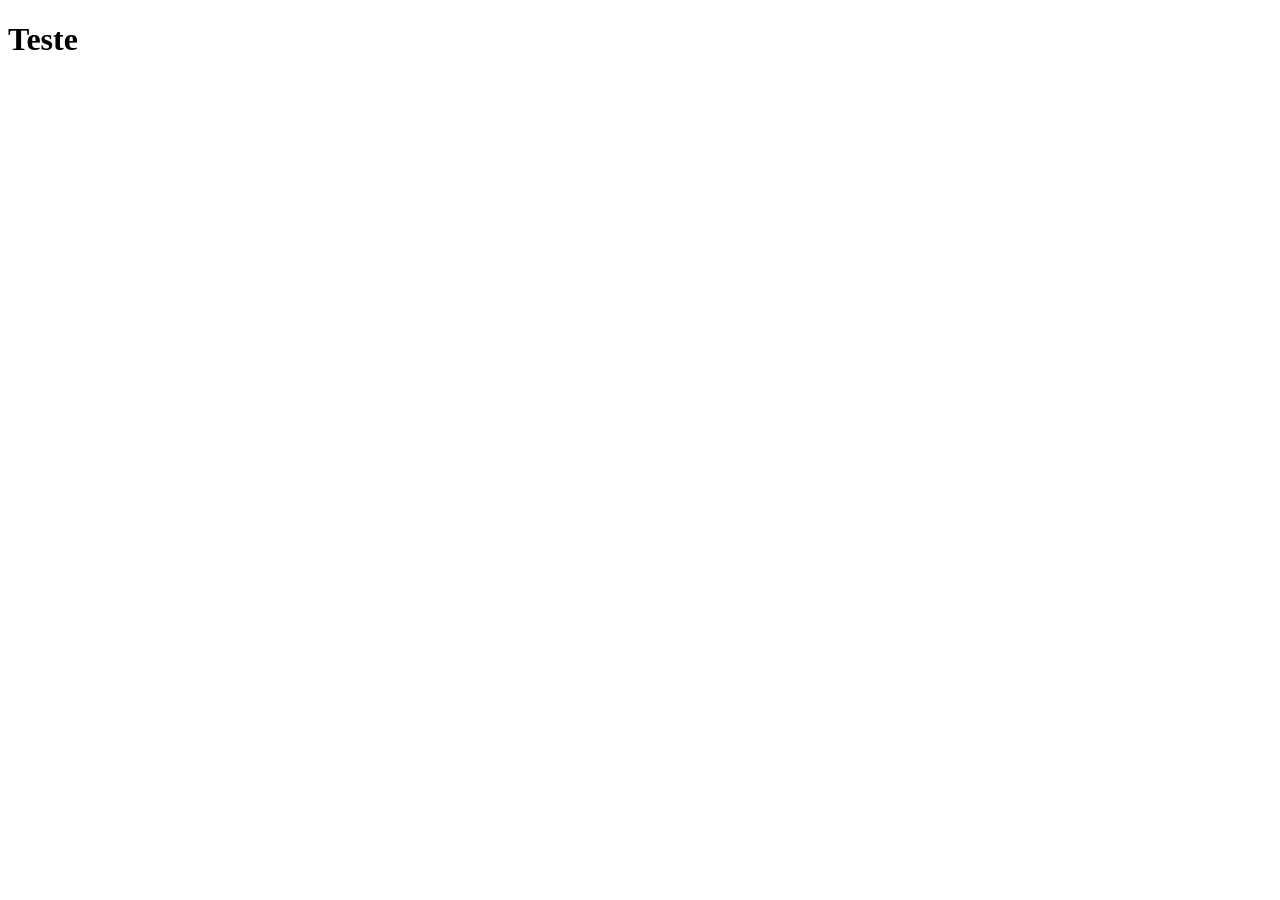
==== index.html @ 72ea25c1 "Upload HTML" ====
<!DOCTYPE html>
<html lang="pt-br">
<head>
    <meta charset="UTF-8">
    <meta name="viewport" content="width=device-width, initial-scale=1.0">
    <link rel="stylesheet" href="style.css">
    <title>Sujeitogram - Sua rede social</title>
</head>
<body>
    <h1>Teste</h1>
</body>
</html>
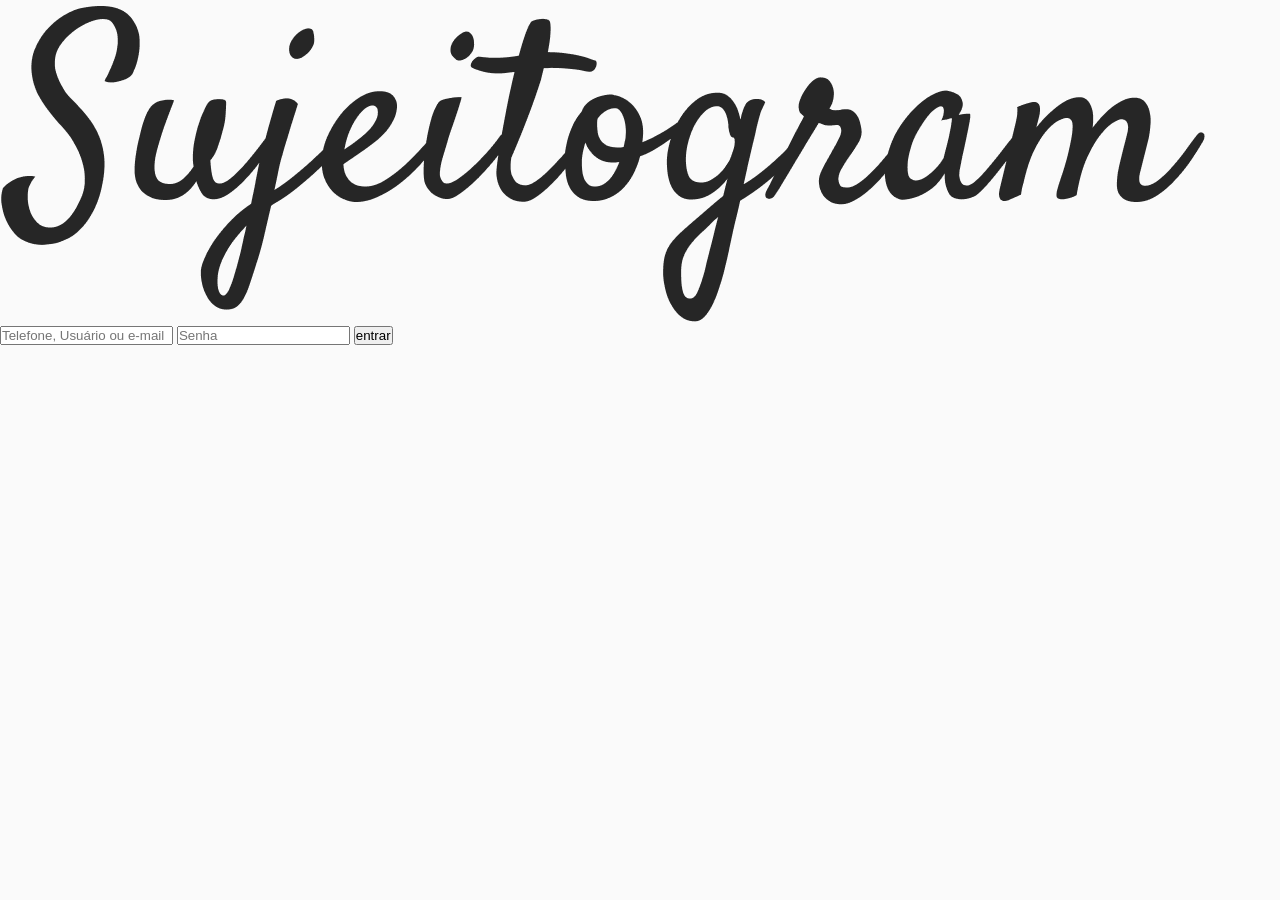
==== commit b7d7884a: "Updatei index.html" ====
--- a/index.html
+++ b/index.html
@@ -7,6 +7,30 @@
     <title>Sujeitogram - Sua rede social</title>
 </head>
 <body>
-    <h1>Teste</h1>
+    
+    <div id="wrapper">
+        <div id="container">
+            <div class="column left">
+                <div class="main">
+
+                </div>
+
+            </div>
+            <div class="column right">
+                <div class="login-panel">
+                    <div class="logo">
+                        <img class="logo-img" src="./assets/logo.png" alt="Logo - Sujeitogram"/>
+                    </div>
+                    <form>
+                        <input type="text" placeholder="Telefone, Usuário ou e-mail" name="username"/>
+                        <input type="password" placeholder="Senha" name="password"/>
+
+                        <input type="submit" value="entrar"/>
+                    </form>
+                </div>
+
+            </div>
+        </div>
+    </div>
 </body>
 </html>
--- a/style.css
+++ b/style.css
@@ -0,0 +1,19 @@
+*{
+    box-sizing: border-box;
+    margin: 0;
+    padding: 0;
+}
+
+a{
+    color: #3c96ed;
+    text-decoration: none;
+}
+
+body{
+    background-color: #fafafa;
+    height: 100%;
+    width: 100%;
+    font-family: Arial, Helvetica, sans-serif;
+    font-size: 14px;
+    line-height: 18px;
+}
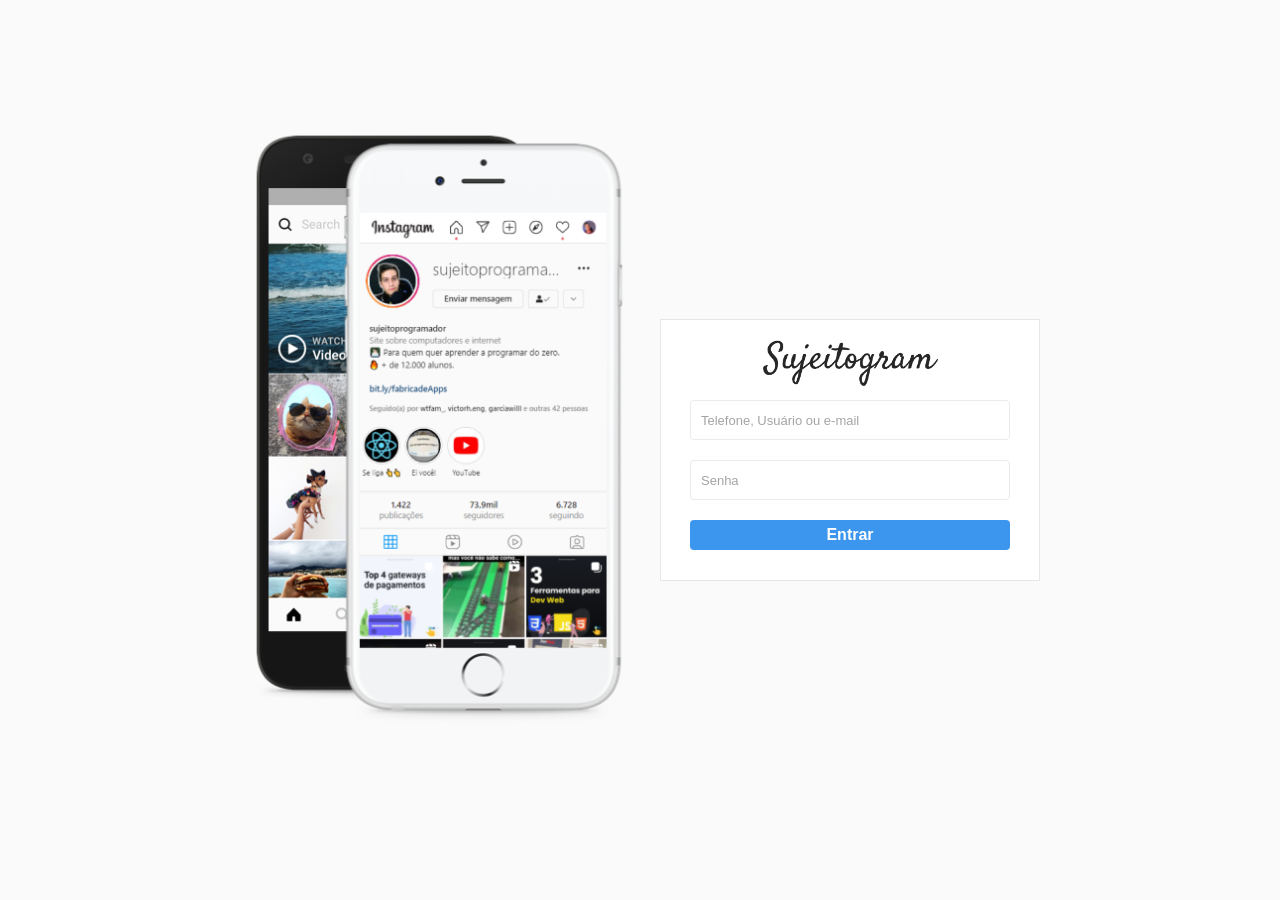
==== commit 75175779: "Update - Button Login" ====
--- a/index.html
+++ b/index.html
@@ -25,7 +25,7 @@
                         <input type="text" placeholder="Telefone, Usuário ou e-mail" name="username"/>
                         <input type="password" placeholder="Senha" name="password"/>
 
-                        <input type="submit" value="entrar"/>
+                        <input type="submit" value="Entrar"/>
                     </form>
                 </div>
 
--- a/style.css
+++ b/style.css
@@ -16,4 +16,86 @@
     font-family: Arial, Helvetica, sans-serif;
     font-size: 14px;
     line-height: 18px;
+}
+
+#wrapper{
+    height: 100vh;
+}
+
+#container{
+    margin: 0 auto;
+    min-height: 100%;
+    width: 800px;
+    display: flex;
+    align-items: center;
+}
+
+.column{
+    flex-grow: 1;
+    width: 50%;
+}
+
+.left{
+    background-image: url(./assets/main-foto.png);
+    background-size: 450px;
+    background-repeat: no-repeat;
+    background-position: center;
+    height: 600px;
+    margin-bottom: 50px;
+}
+
+.right{
+    padding-left: 20px;
+}
+
+.login-panel{
+    background-color: #fff;
+    border: 1px solid #e6e6e6;
+    text-align: center;
+    padding: 20px 0
+}
+
+.logo-img{
+    width: 175px;
+}
+
+form{
+    display: flex;
+    flex-direction: column;
+    align-items: center;
+    justify-content: center;
+}
+
+input[type="text"], input[type="password"]{
+    background-color: #ffffff;
+    border: 1px solid rgb(236, 234, 234);
+    height: 40px;
+    border-radius: 4px;
+    margin: 10px;
+    padding: 10px;
+    font-size: 13px;
+    width: 320px;
+}
+
+input[type="text"]::placeholder, input[type="password"]::placeholder{
+    color: rgb(165, 164, 164);
+}
+
+input[type="text"]:focus, input[type="password"]:focus{
+    outline: 0;
+    border: 1px solid #a1a1a1;
+}
+
+input[type="submit"]{
+    width: 320px;
+    margin-top: 10px;
+    height: 30px;
+    border: 0;
+    background-color: #3c96ed;
+    border-radius: 4px;
+    color: #ffffff;
+    font-size: 16px;
+    font-weight: bold;
+    margin-bottom: 10px;
+
 }
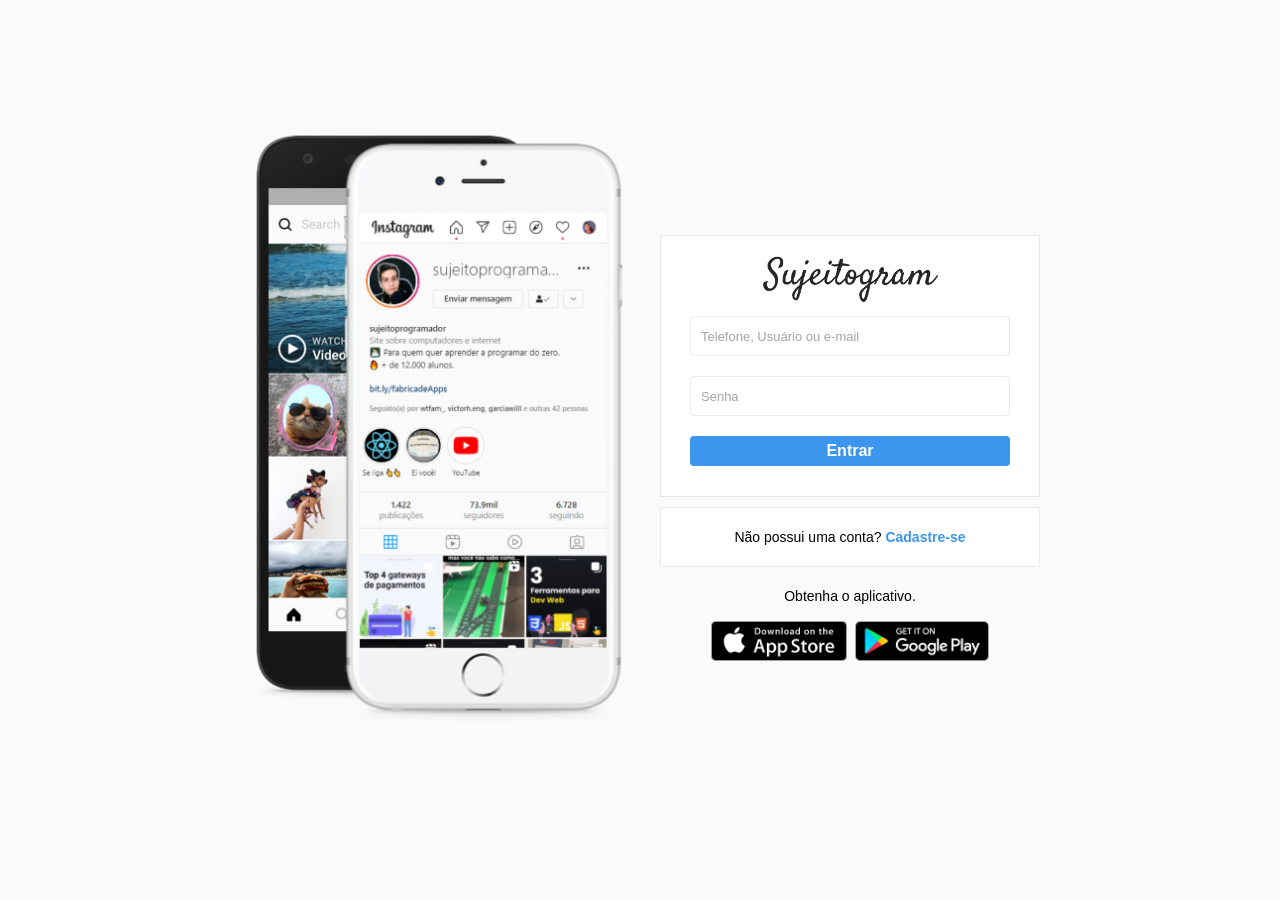
==== commit d318273c: "Update - Button Login and Img AppStore"" ====
--- a/index.html
+++ b/index.html
@@ -29,6 +29,18 @@
                     </form>
                 </div>
 
+                <div class="infobox">
+                    <p>Não possui uma conta? <a href="#">Cadastre-se</a></p>
+                </div>
+                <div class="get-app-panel">
+                    Obtenha o aplicativo.
+                    <div class="app-buttons">
+                        <a href="#"><img src="assets/appstore.png" alt="Baixe na AppStore"></a>
+                        <a href="#"><img src="assets/googleplay.png" alt="Baixe na GooglePlay"></a>
+                    </div>
+                    
+                </div>
+
             </div>
         </div>
     </div>
--- a/style.css
+++ b/style.css
@@ -97,5 +97,36 @@
     font-size: 16px;
     font-weight: bold;
     margin-bottom: 10px;
+    cursor: pointer;
+}
 
+.infobox{
+    background-color: #fff;
+    height: 60px;
+    border: 1px solid rgb(236, 234, 234);
+    margin: 10px auto 0;
+
+    display: flex;
+    align-items: center;
+    justify-content: center;
+
+    user-select: none;
+}
+
+.infobox p a{
+    font-weight: bold;
+}
+
+.get-app-panel{
+    margin-top: 20px;
+    text-align: center;
+}
+
+.app-buttons{
+    margin-top: 16px;    
+}
+
+.app-buttons img{
+    height: 40px;
+    padding: 0 2px;
 }
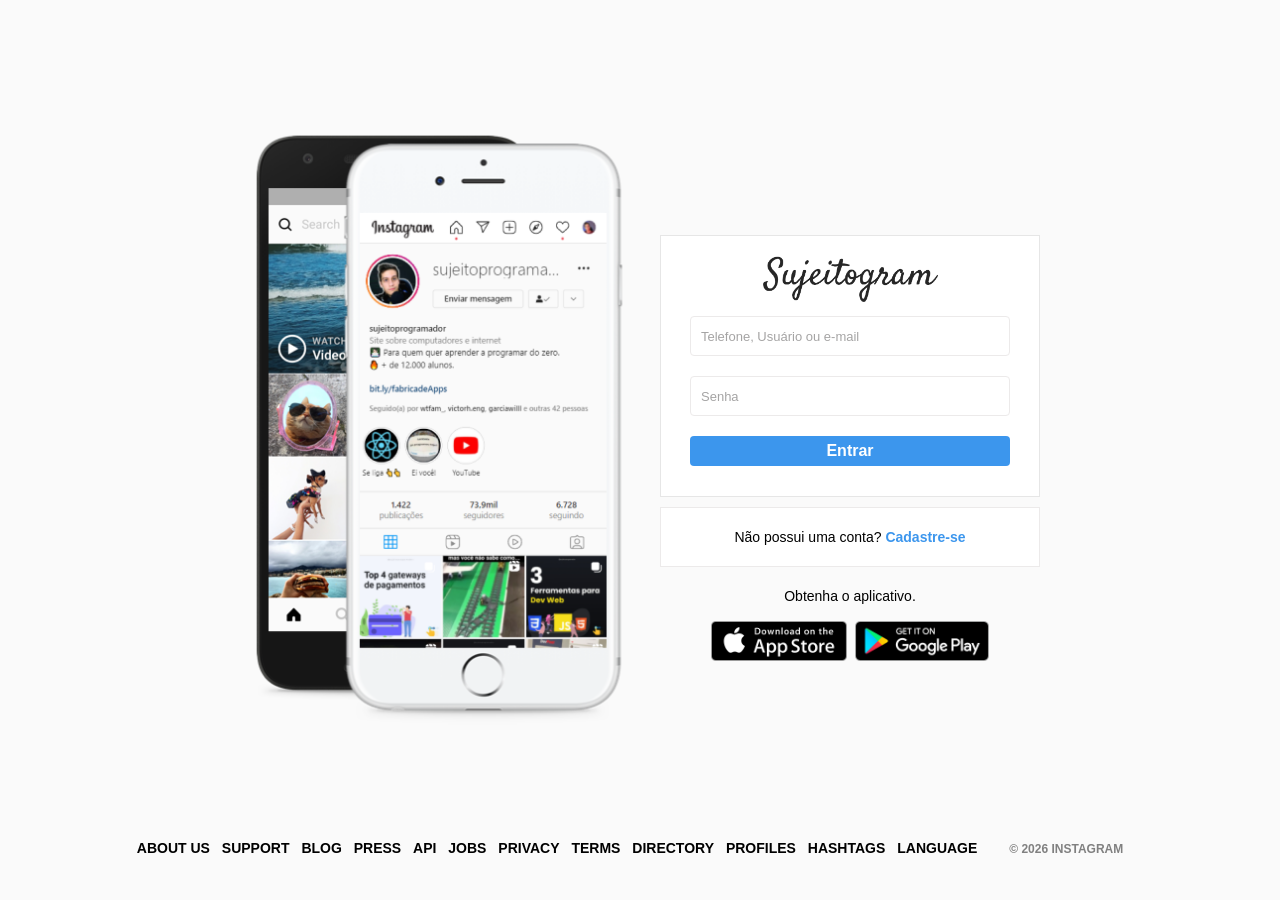
==== commit f0019021: "Upload - Footer" ====
--- a/index.html
+++ b/index.html
@@ -37,12 +37,26 @@
                     <div class="app-buttons">
                         <a href="#"><img src="assets/appstore.png" alt="Baixe na AppStore"></a>
                         <a href="#"><img src="assets/googleplay.png" alt="Baixe na GooglePlay"></a>
-                    </div>
-                    
+                    </div>                    
                 </div>
 
             </div>
         </div>
+        <footer class="footer-inner">
+            <a href="#">About us</a>
+            <a href="#">Support</a>
+            <a href="#">Blog</a>
+            <a href="#">Press</a>
+            <a href="#">API</a>
+            <a href="#">Jobs</a>
+            <a href="#">Privacy</a>
+            <a href="#">Terms</a>
+            <a href="#">Directory</a>
+            <a href="#">Profiles</a>
+            <a href="#">Hashtags</a>
+            <a href="#">Language</a>
+            <div class="text-small">&copy; 2026 Instagram</div>
+        </footer>
     </div>
 </body>
 </html>
--- a/style.css
+++ b/style.css
@@ -129,4 +129,26 @@
 .app-buttons img{
     height: 40px;
     padding: 0 2px;
+}
+
+footer{
+    text-align: center;
+    height: 50px;
+    margin-top: -80px;
+}
+
+footer a{
+    color: #000;
+    text-transform: uppercase;
+    font-weight: bold;
+    margin-right: 8px;
+}
+
+.text-small{
+    font-size: 12px;
+    font-weight: bold;
+    color: grey;
+    text-transform: uppercase;
+    padding: 20px;
+    display: inline-block
 }
